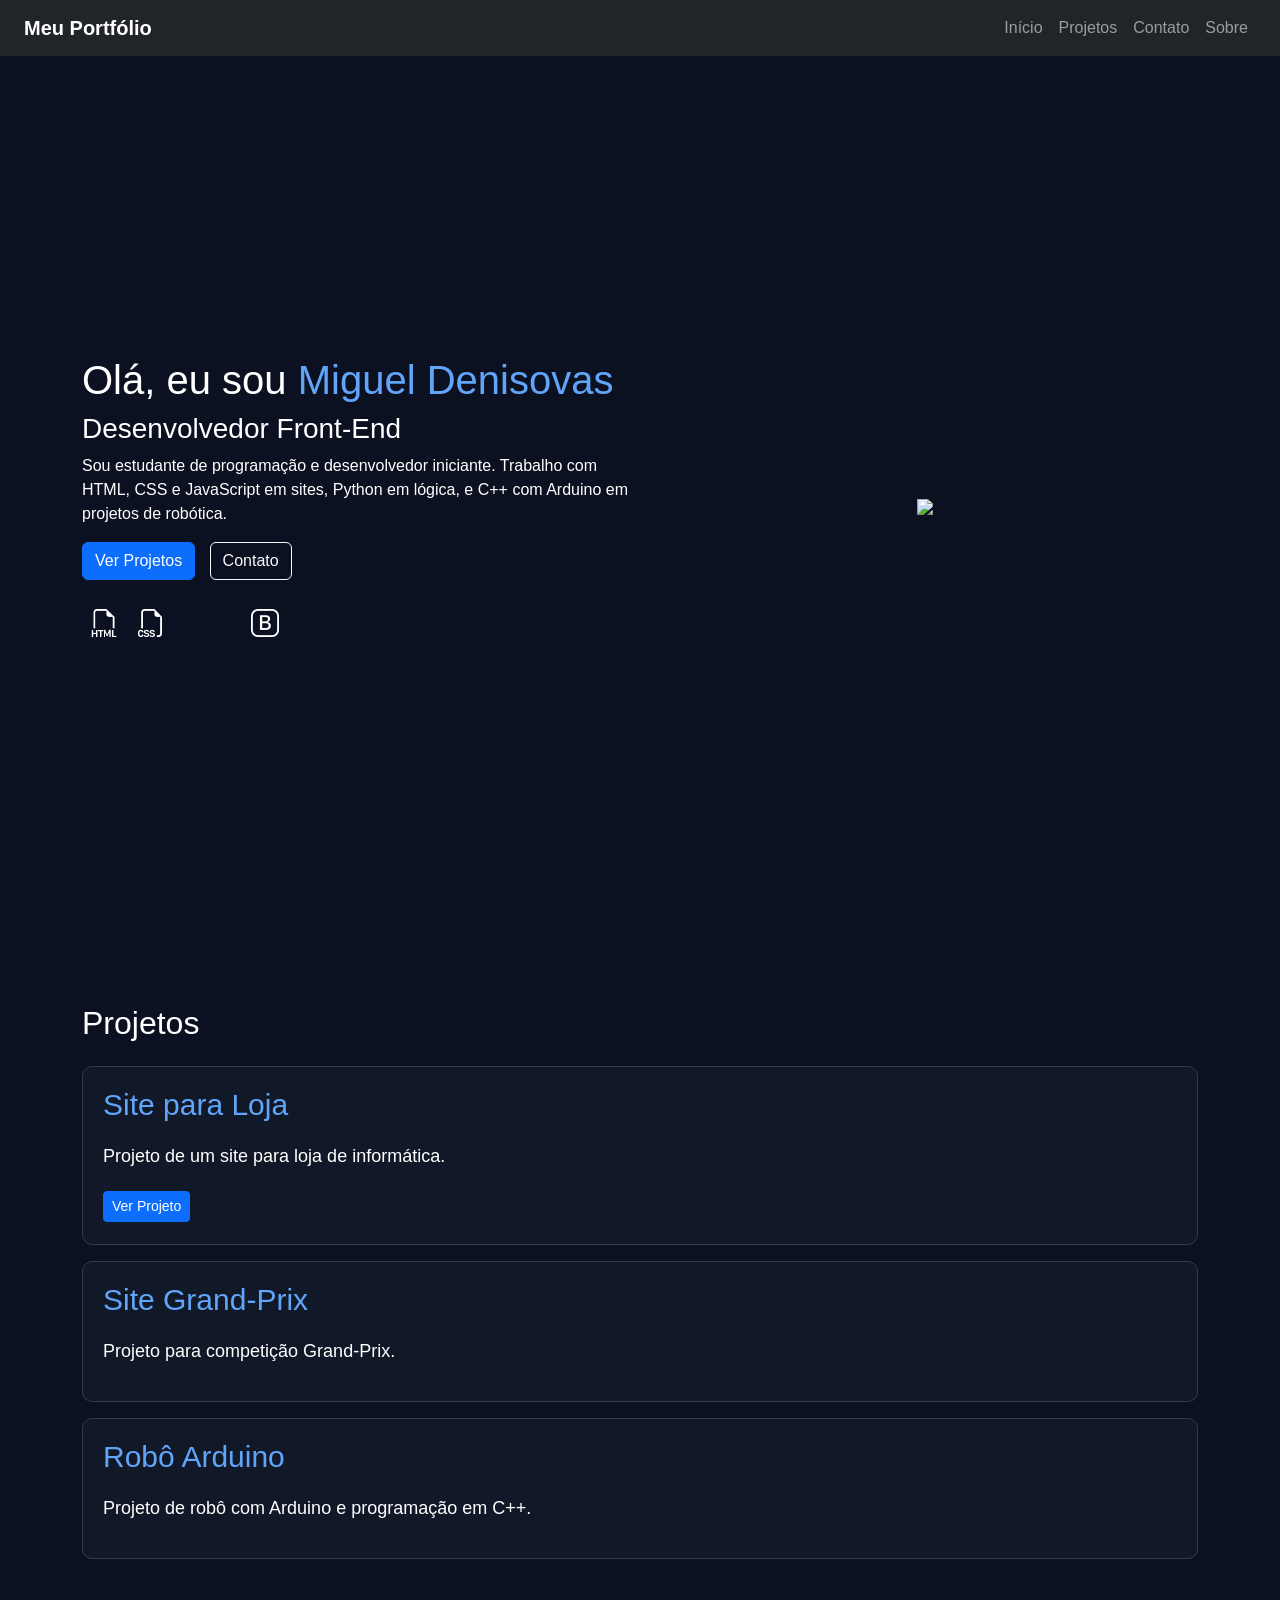
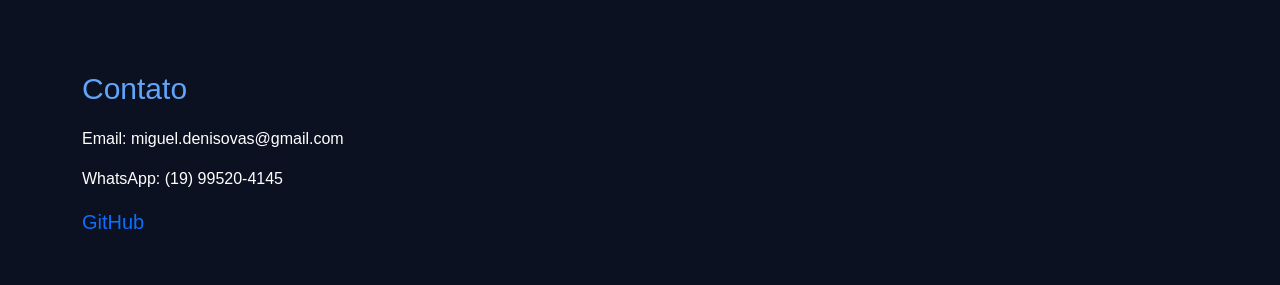
==== index.html @ 292602e7 "Portifolio pessoal" ====
<!DOCTYPE html>
<html lang="pt-br">
<head>
  <meta charset="UTF-8" />
  <meta name="viewport" content="width=device-width, initial-scale=1.0" />
  <title>Portfólio</title>

  <!-- Bootstrap -->
  <link href="https://cdn.jsdelivr.net/npm/bootstrap@5.3.3/dist/css/bootstrap.min.css" rel="stylesheet">

  <link href="https://cdn.jsdelivr.net/npm/bootstrap-icons/font/bootstrap-icons.css" rel="stylesheet">
  <link rel="stylesheet" href="https://cdn.jsdelivr.net/gh/devicons/devicon@latest/devicon.min.css">

  <link rel="stylesheet" href="style.css">
</head>

<body>

<nav class="navbar navbar-expand-lg navbar-dark px-4 bg-dark menu">
  <a class="navbar-brand fw-bold logo" href="#">Meu Portfólio</a>

  <button class="navbar-toggler" type="button" data-bs-toggle="collapse" data-bs-target="#menu">
    <span class="navbar-toggler-icon"></span>
  </button>

  <div class="collapse navbar-collapse" id="menu">
    <ul class="navbar-nav ms-auto menu-lista">
      <li class="nav-item"><a class="nav-link" href="#inicio">Início</a></li>
      <li class="nav-item"><a class="nav-link" href="#projetos">Projetos</a></li>
      <li class="nav-item"><a class="nav-link" href="contato.html">Contato</a></li>
      <li class="nav-item"><a class="nav-link" href="sobre.html">Sobre</a></li>
    </ul>
  </div>
</nav>

<section id="inicio" class="container inicio py-5">
  <div class="row align-items-center">

    <div class="col-md-6 texto">
      <h1>Olá, eu sou <span class="nome">Miguel Denisovas</span></h1>
      <h3>Desenvolvedor Front-End</h3>

      <p>
        
        Sou estudante de programação e desenvolvedor iniciante. Trabalho com HTML, CSS e JavaScript em sites,
        Python em lógica, e C++ com Arduino em projetos de robótica.
      </p>

      <div class="botoes mt-3">
        <a href="#projetos" class="btn btn-primary">Ver Projetos</a>
        <a href="contato.html" class="btn btn-outline-light">Contato</a>
      </div>

      <div class="icones mt-4">

        <i class="bi bi-filetype-html fs-3 m-2"></i>
        <i class="bi bi-filetype-css fs-3 m-2"></i>

        <i class="devicon-javascript-plain colored fs-3 m-2"></i>
        <i class="devicon-python-plain colored fs-3 m-2"></i>
        <i class="devicon-cplusplus-plain colored fs-3 m-2"></i>
        <i class="devicon-arduino-plain colored fs-3 m-2"></i>

        <i class="bi bi-bootstrap fs-3 m-2"></i>

      </div>
    </div>

    <div class="col-md-6 text-center">
      <img src="https://cdn-icons-png.flaticon.com/512/4140/4140048.png"
           class="img-fluid" style="max-width: 300px;">
    </div>

  </div>
</section>

<section id="projetos" class="container projetos py-5">

  <h2 class="mb-4">Projetos</h2>

  <div class="projeto mb-3">
    <h3>Site para Loja</h3>
    <p>Projeto de um site para loja de informática.</p>
    <a class="btn btn-primary btn-sm" href="https://pratiinfo.vercel.app/" target="_blank">
      Ver Projeto
    </a>
  </div>

  <div class="projeto mb-3">
    <h3>Site Grand-Prix</h3>
    <p>Projeto para competição Grand-Prix.</p>
  </div>

  <div class="projeto mb-3">
    <h3>Robô Arduino</h3>
    <p>Projeto de robô com Arduino e programação em C++.</p>
  </div>

</section>

<section id="contato" class="container contato py-5">
  <h2>Contato</h2>

  <p>Email: miguel.denisovas@gmail.com</p>
  <p>WhatsApp: (19) 99520-4145</p>
  <a class="git" href="https://github.com/Miguel-Deniss">GitHub</a>
</section>

<!-- Bootstrap JS -->
<script src="https://cdn.jsdelivr.net/npm/bootstrap@5.3.3/dist/js/bootstrap.bundle.min.js"></script>

</body>
</html>
---- style.css ----
body {
  background-color: #0b1120;
  color: white;
  font-family: Arial, sans-serif;
}

.navbar {
  background-color: #111827;
}

.inicio {
  min-height: 100vh;
  display: flex;
  align-items: center;
}

.nome {
  color: #60a5fa;
}

.botoes a {
  margin-right: 10px;
}

.icones i {
  font-size: 2.2rem;
  margin: 10px;
  transition: 0.2s;
}

.icones i:hover {
  transform: scale(1.2);
}

.projetos h3,
.contato h2 {
  margin-bottom: 20px;
  font-size: 30px;
  color: #60a5fa;
}

.projeto {
  background-color: #111827;
  color: white;
  font-size: 25px;
  padding: 20px;
  margin: 10px 0;
  border-radius: 10px;
  border: 1px solid #2c3e50;
  width: 100%;
  transition: 0.2s;
}

.projeto:hover {
  background-color: #2c3e50;
  transform: scale(1.01);
}

.projeto p {
  font-size: 18px;
}

.ver-projeto {
  font-size: 18px;
  text-decoration: none;
  color: #60a5fa;
}

/* SOBRE MIM */
.titulo {
  margin-bottom: 15px;
}

.texto {
  margin-bottom: 10px;
  line-height: 1.5;
}

.subtitulo {
  margin-top: 20px;
  margin-bottom: 10px;
}

.bloco {
  margin-bottom: 15px;
}

.foto {
  border-radius: 50%;
  border: 2px solid #2c3e50;
}

.bloco i {
  font-size: 2.2rem;
  margin: 8px;
  transition: 0.2s;
}

.bloco i:hover {
  transform: scale(1.2);
}

#formContato {
  display: flex;
  flex-direction: column;
  gap: 10px;
  max-width: 500px;
}

#formContato label {
  margin-top: 10px;
  color: white;
}

#formContato input,
#formContato textarea {
  background-color: #111827;
  border: 1px solid #2c3e50;
  color: white;
  padding: 10px;
  border-radius: 6px;
  font-size: 16px;
}

#formContato input::placeholder,
#formContato textarea::placeholder {
  color: #9ca3af;
}

#formContato input:focus,
#formContato textarea:focus {
  outline: none;
  border-color: #60a5fa;
}

#formContato textarea {
  min-height: 120px;
  resize: none;
}

#formContato button {
  background-color: #2563eb;
  color: white;
  border: none;
  padding: 10px;
  border-radius: 6px;
  cursor: pointer;
  transition: 0.2s;
}

#formContato button:hover {
  background-color: #1d4ed8;
  transform: scale(1.02);

}

.bio  {
  font-size: 18px;
}

.tech {
  color: #60a5fa;
}

.tech-stack {
  color: #1b54cd;
}

.icones-tech i {
  font-size: 2.5rem;
  margin: 10px;
  transition: 0.2s;
}

.icones-tech i:hover {
  transform: scale(1.2);
  color: #60a5fa;
}

.foto-tech {
  max-width: 220px;
  border: 2px solid #2c3e50;
}

.git {
  font-size: 20px;
  text-decoration: none;
}
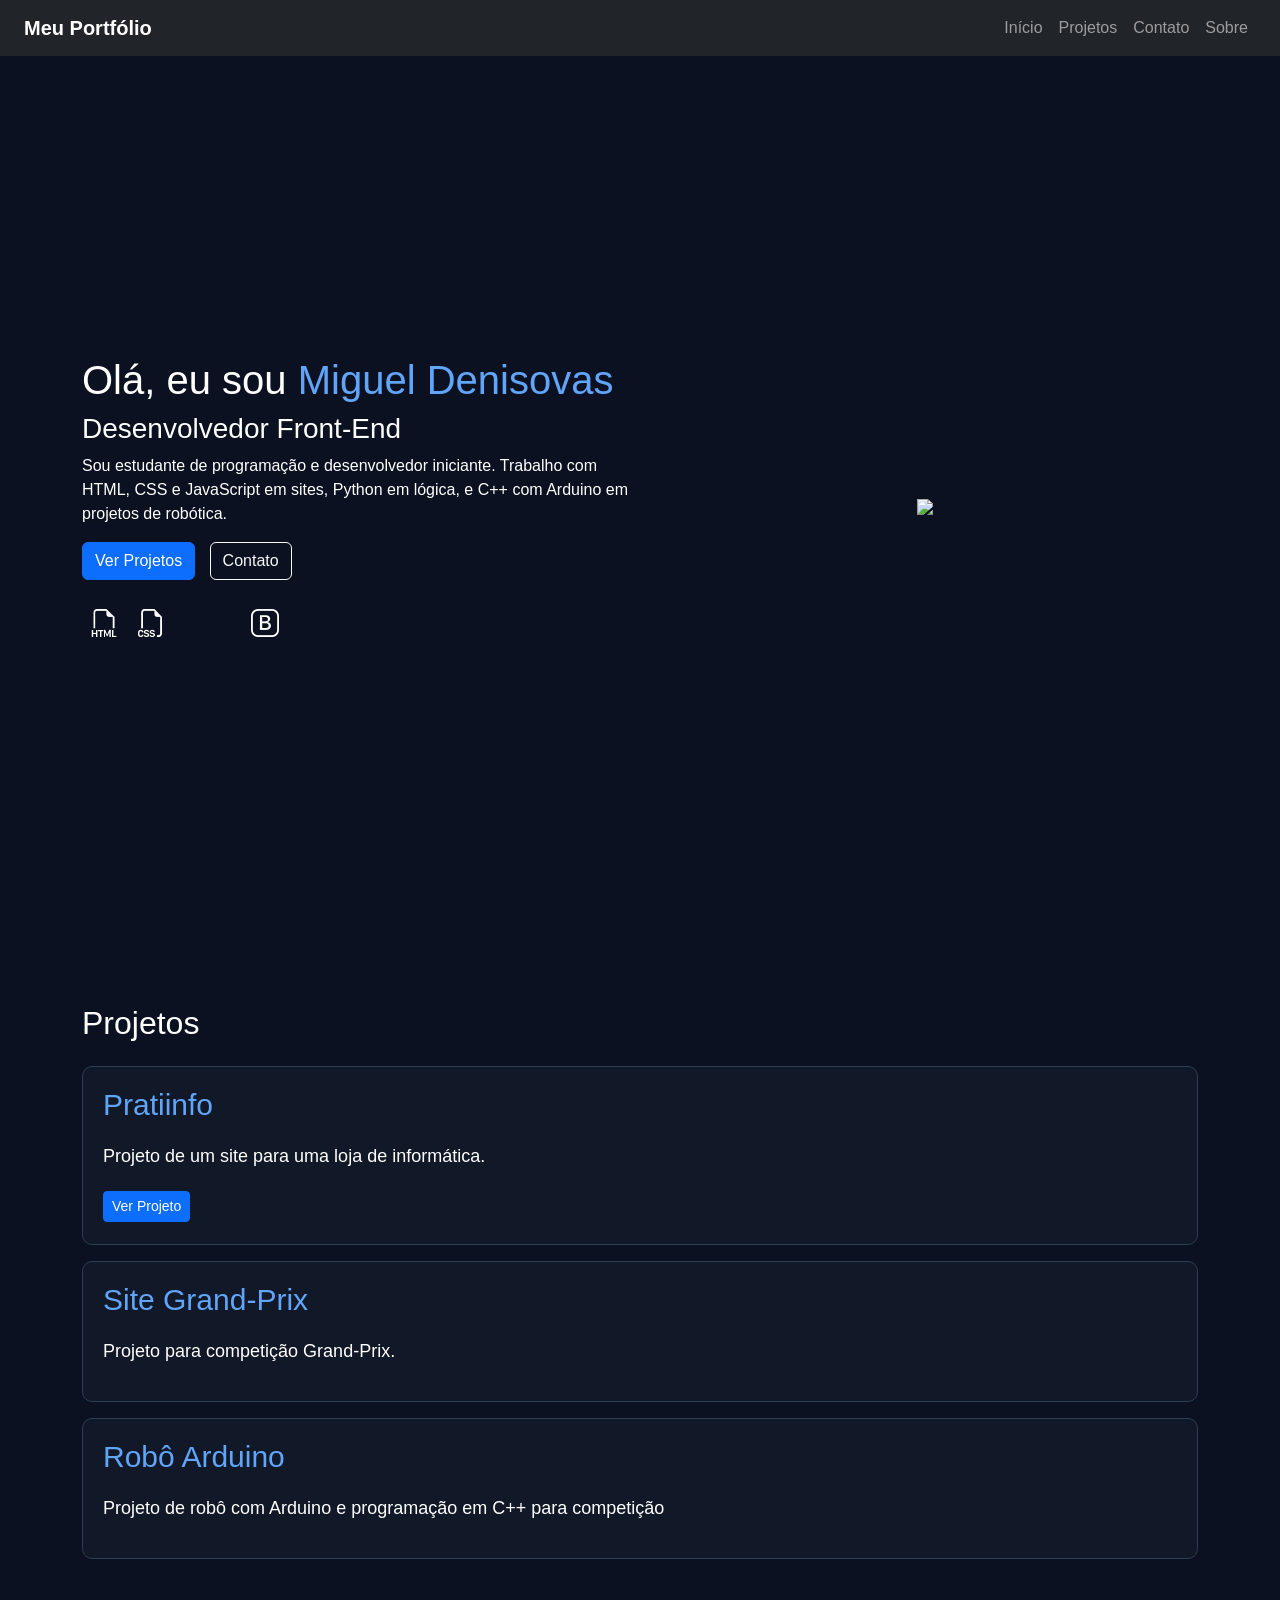
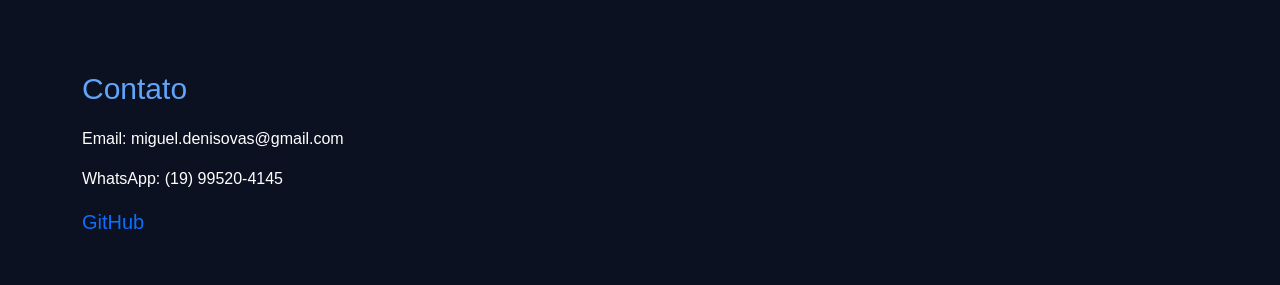
==== commit 434d9367: "Update index.html" ====
--- a/index.html
+++ b/index.html
@@ -79,8 +79,8 @@
   <h2 class="mb-4">Projetos</h2>
 
   <div class="projeto mb-3">
-    <h3>Site para Loja</h3>
-    <p>Projeto de um site para loja de informática.</p>
+    <h3>Pratiinfo</h3>
+    <p>Projeto de um site para uma loja de informática.</p>
     <a class="btn btn-primary btn-sm" href="https://pratiinfo.vercel.app/" target="_blank">
       Ver Projeto
     </a>
@@ -93,7 +93,7 @@
 
   <div class="projeto mb-3">
     <h3>Robô Arduino</h3>
-    <p>Projeto de robô com Arduino e programação em C++.</p>
+    <p>Projeto de robô com Arduino e programação em C++ para competição</p>
   </div>
 
 </section>
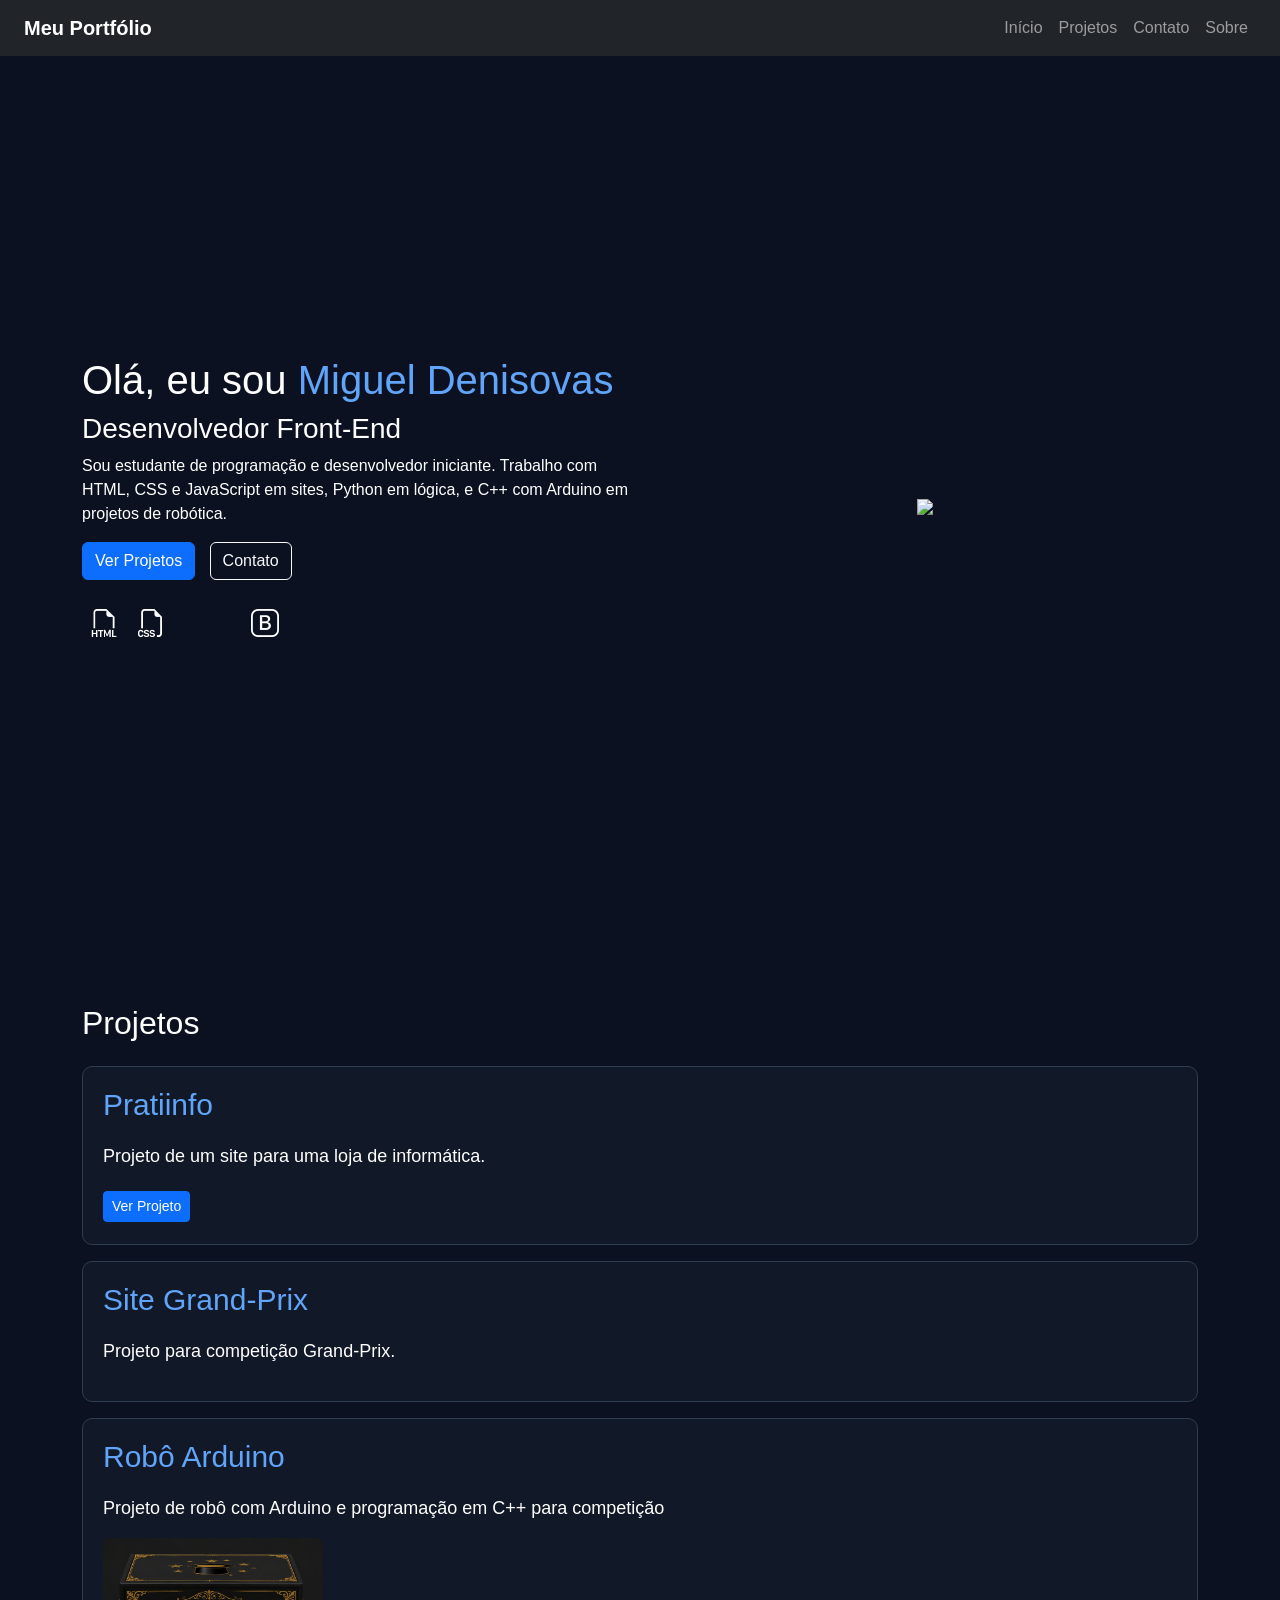
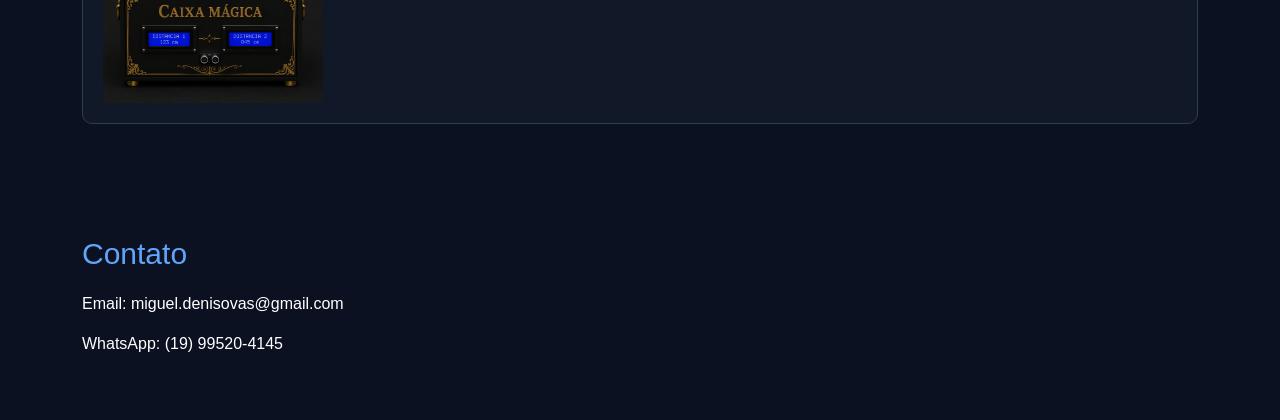
==== commit 329be13b: "Mudanças de imagens e decoração" ====
--- a/index.html
+++ b/index.html
@@ -94,6 +94,9 @@
   <div class="projeto mb-3">
     <h3>Robô Arduino</h3>
     <p>Projeto de robô com Arduino e programação em C++ para competição</p>
+    <img src="images/Robo-OBR.png"
+           class="img-fluid rounded"
+           style="max-width: 220px;">
   </div>
 
 </section>
@@ -103,7 +106,9 @@
 
   <p>Email: miguel.denisovas@gmail.com</p>
   <p>WhatsApp: (19) 99520-4145</p>
-  <a class="git" href="https://github.com/Miguel-Deniss">GitHub</a>
+  <a href="https://github.com/Miguel-Deniss" target="_blank">
+    <i class="devicon-github-original github-icon"></i>
+  </a>
 </section>
 
 <!-- Bootstrap JS -->
--- a/style.css
+++ b/style.css
@@ -185,4 +185,19 @@
 .git {
   font-size: 20px;
   text-decoration: none;
+}
+
+a {
+  text-decoration: none;
+}
+
+.github-icon {
+  font-size: 35px;
+  color: white;
+  
+  
+}
+
+.github-icon:hover {
+  color: #adaeb0;
 }
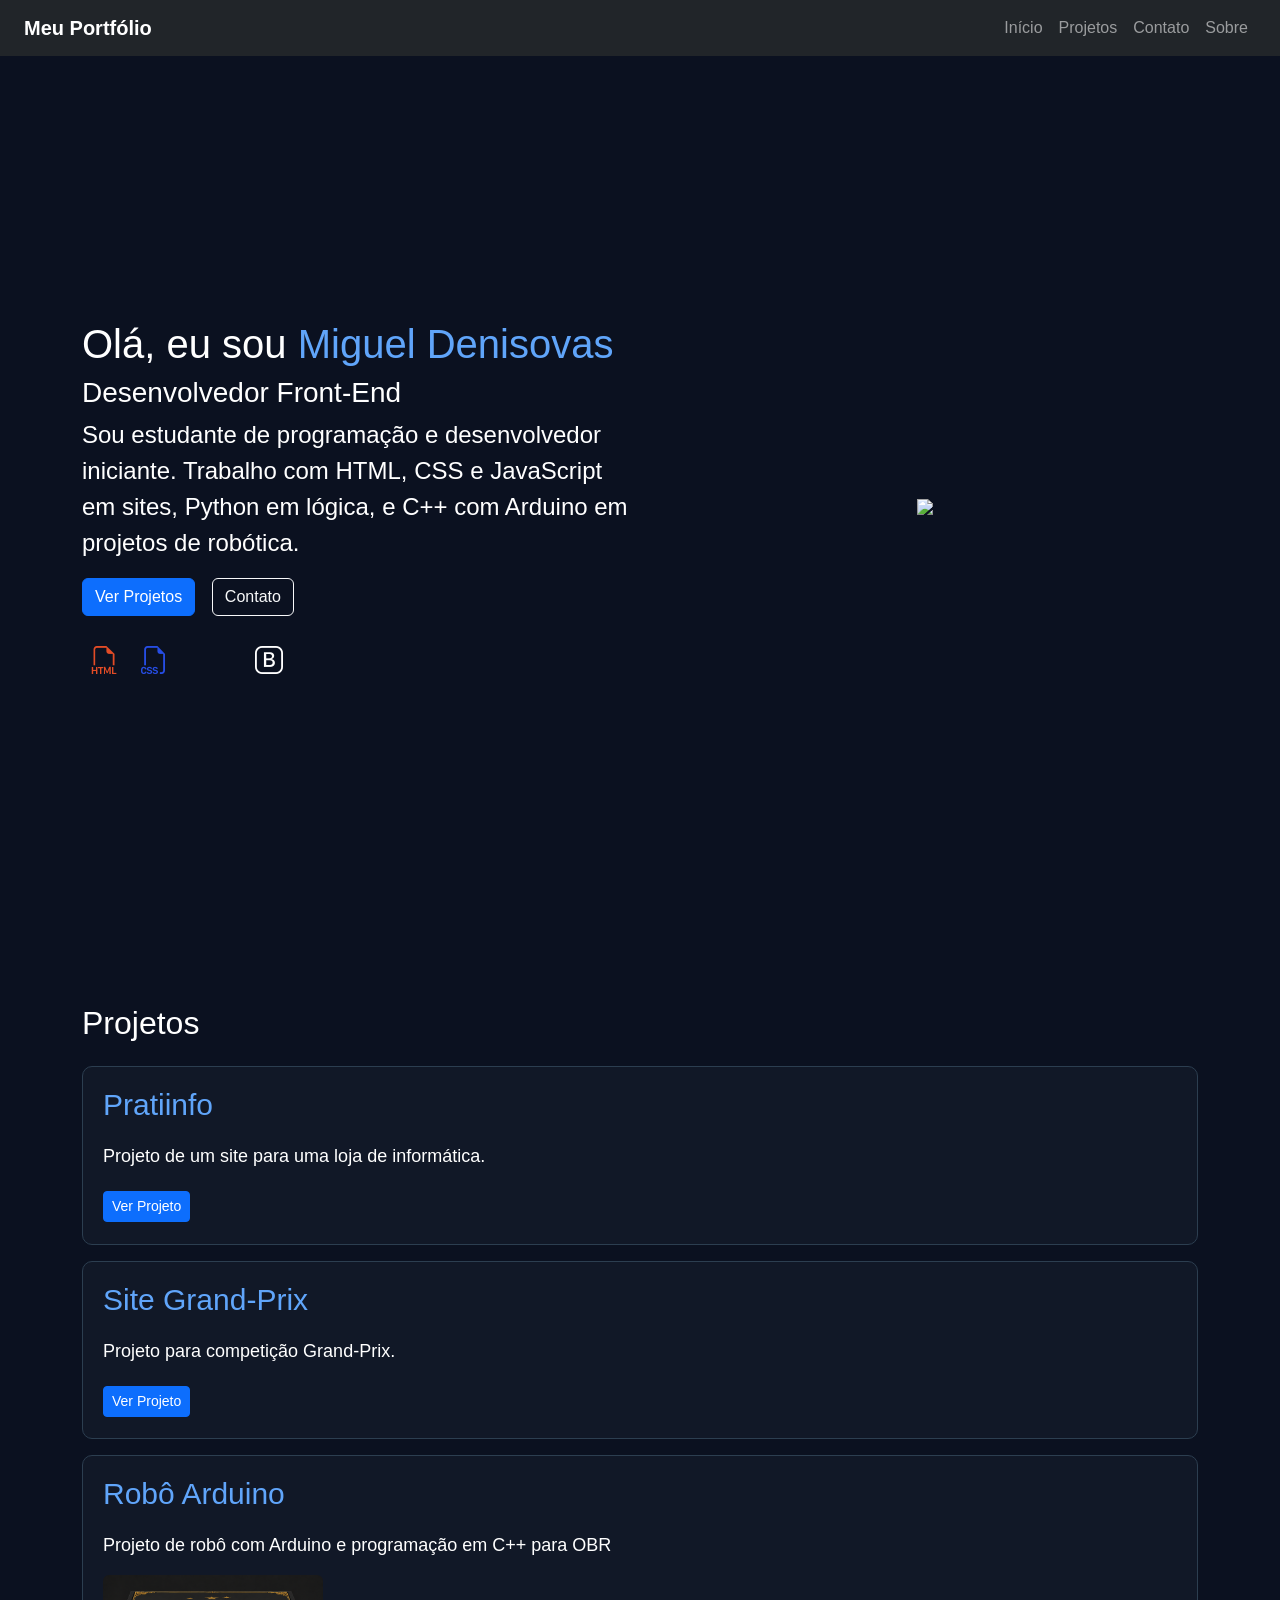
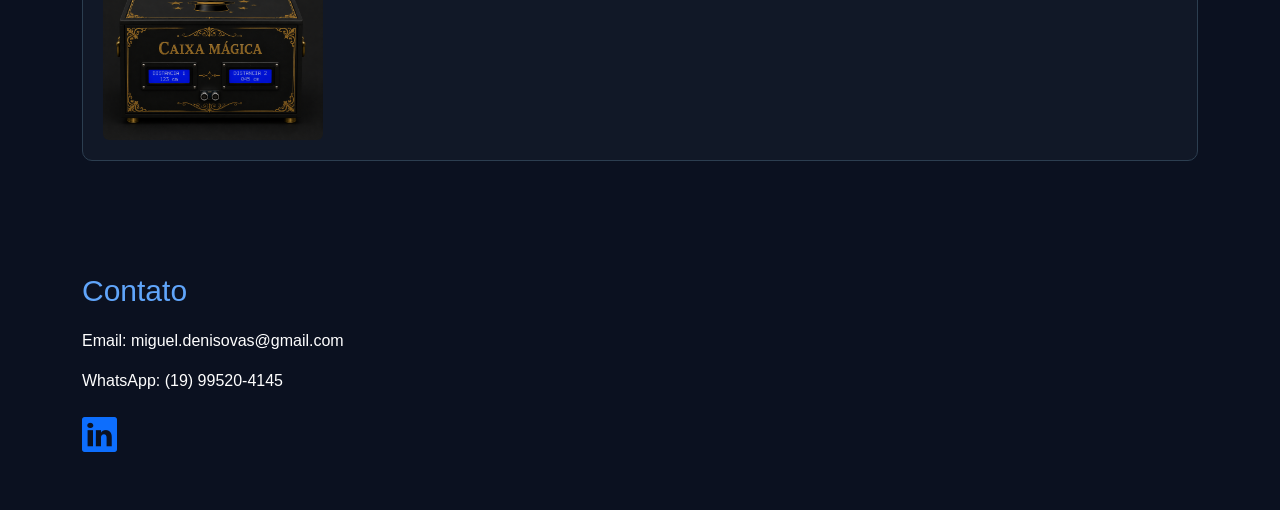
==== commit da4c0645: "Decoração" ====
--- a/index.html
+++ b/index.html
@@ -36,7 +36,7 @@
 <section id="inicio" class="container inicio py-5">
   <div class="row align-items-center">
 
-    <div class="col-md-6 texto">
+    <div class="col-md-6 texto fs-4">
       <h1>Olá, eu sou <span class="nome">Miguel Denisovas</span></h1>
       <h3>Desenvolvedor Front-End</h3>
 
@@ -53,11 +53,11 @@
 
       <div class="icones mt-4">
 
-        <i class="bi bi-filetype-html fs-3 m-2"></i>
-        <i class="bi bi-filetype-css fs-3 m-2"></i>
+        <i class="bi bi-filetype-html html-icon fs-3 m-2"></i>
+        <i class="bi bi-filetype-css css-icon fs-3 m-2"></i>
 
         <i class="devicon-javascript-plain colored fs-3 m-2"></i>
-        <i class="devicon-python-plain colored fs-3 m-2"></i>
+        <i class="devicon-python-plain python-icon fs-3 m-2"></i>
         <i class="devicon-cplusplus-plain colored fs-3 m-2"></i>
         <i class="devicon-arduino-plain colored fs-3 m-2"></i>
 
@@ -89,11 +89,14 @@
   <div class="projeto mb-3">
     <h3>Site Grand-Prix</h3>
     <p>Projeto para competição Grand-Prix.</p>
+    <a class="btn btn-primary btn-sm" href="https://github.com/Miguel-Deniss/Site-Grand-Prix" target="_blank">
+      Ver Projeto
+    </a>
   </div>
 
   <div class="projeto mb-3">
     <h3>Robô Arduino</h3>
-    <p>Projeto de robô com Arduino e programação em C++ para competição</p>
+    <p>Projeto de robô com Arduino e programação em C++ para OBR</p>
     <img src="images/Robo-OBR.png"
            class="img-fluid rounded"
            style="max-width: 220px;">
@@ -109,6 +112,9 @@
   <a href="https://github.com/Miguel-Deniss" target="_blank">
     <i class="devicon-github-original github-icon"></i>
   </a>
+  <a href="https://www.linkedin.com/in/miguel-denisovas-1129bb366/?trk=public-profile-join-page " target="_blank">
+    <i class="bi bi-linkedin linkedin-icon"></i>
+  </a>
 </section>
 
 <!-- Bootstrap JS -->
--- a/style.css
+++ b/style.css
@@ -7,6 +7,19 @@
 .navbar {
   background-color: #111827;
 }
+
+.python-icon {
+  color: #60a5fa;
+}
+
+.html-icon {
+  color: #e34c26;
+}
+
+.css-icon {
+  color: #264de4;
+}
+
 
 .inicio {
   min-height: 100vh;
@@ -200,4 +213,8 @@
 
 .github-icon:hover {
   color: #adaeb0;
+}
+
+.linkedin-icon {
+  font-size: 35px;
 }
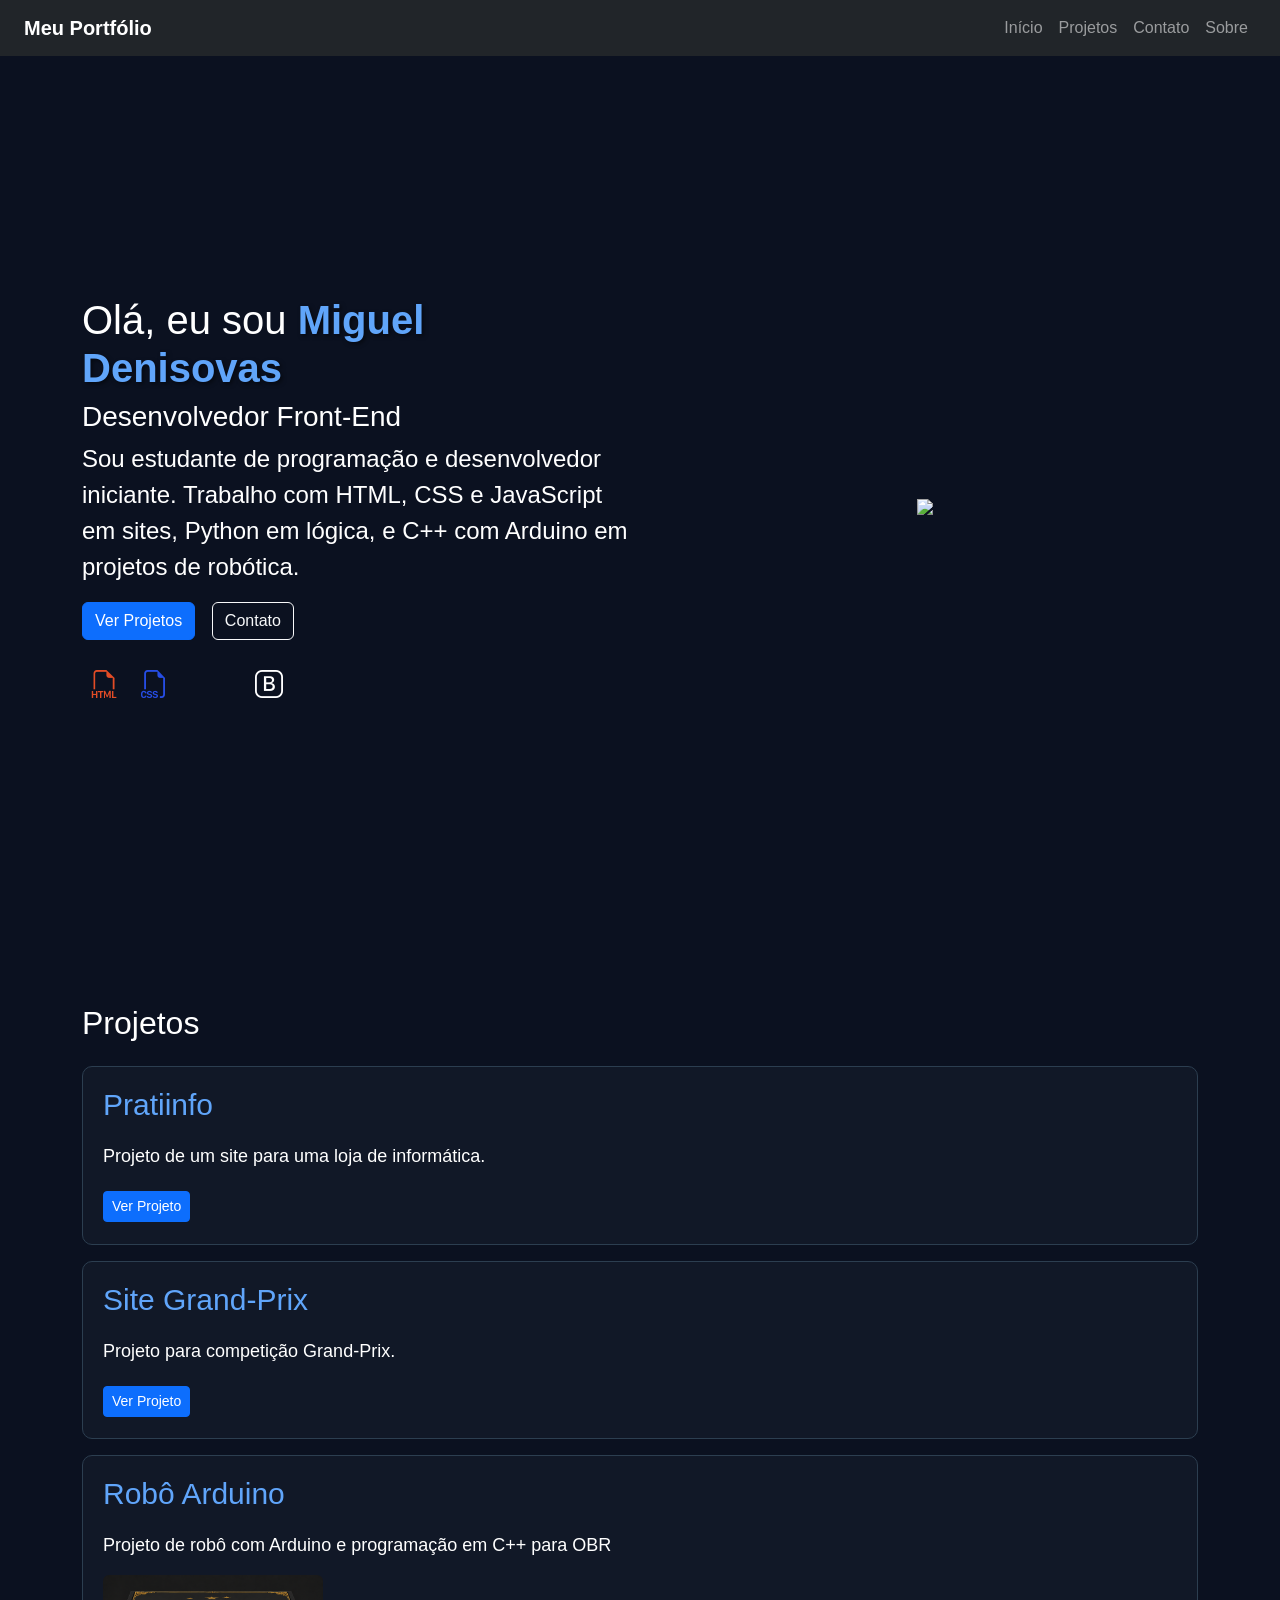
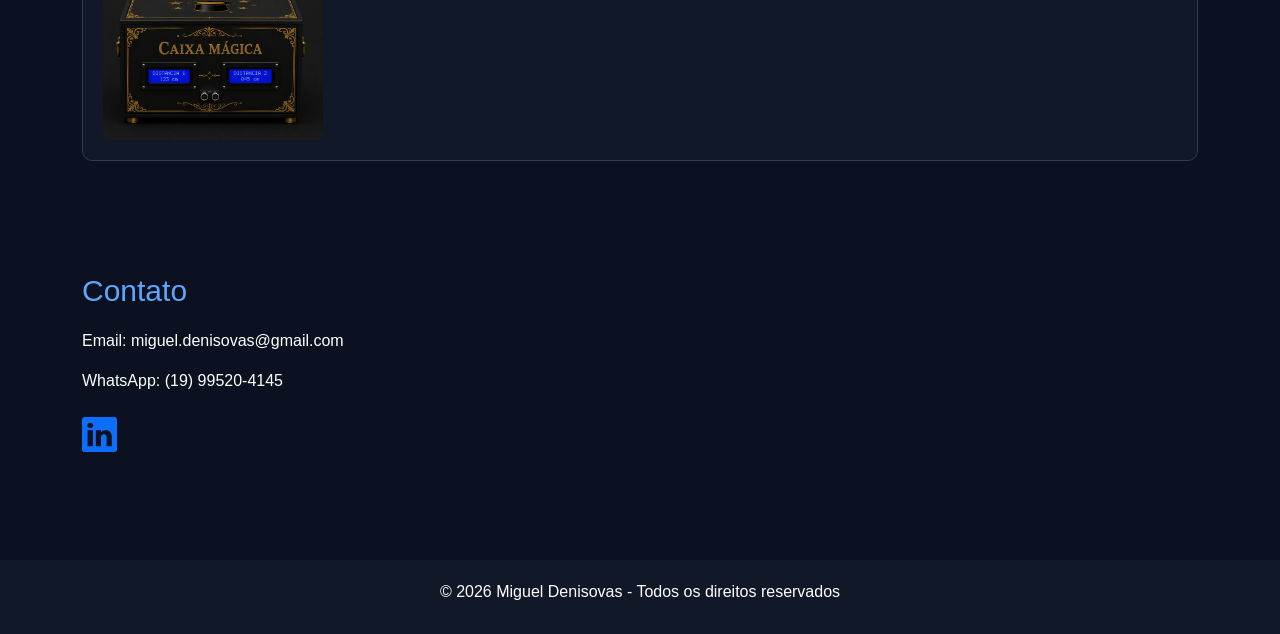
==== commit 96a833b5: "Ajustes Adição de Footer simples, correção de erros, e mudança no estilo" ====
--- a/index.html
+++ b/index.html
@@ -41,7 +41,6 @@
       <h3>Desenvolvedor Front-End</h3>
 
       <p>
-        
         Sou estudante de programação e desenvolvedor iniciante. Trabalho com HTML, CSS e JavaScript em sites,
         Python em lógica, e C++ com Arduino em projetos de robótica.
       </p>
@@ -117,6 +116,10 @@
   </a>
 </section>
 
+<footer class="rodape">
+  <p>© 2026 Miguel Denisovas - Todos os direitos reservados</p>
+</footer>
+
 <!-- Bootstrap JS -->
 <script src="https://cdn.jsdelivr.net/npm/bootstrap@5.3.3/dist/js/bootstrap.bundle.min.js"></script>
 
--- a/style.css
+++ b/style.css
@@ -29,6 +29,9 @@
 
 .nome {
   color: #60a5fa;
+  font-size: 40px;
+  font-weight: bold;
+  text-shadow: 2px 2px 4px rgba(0, 0, 0, 0.5);
 }
 
 .botoes a {
@@ -217,4 +220,26 @@
 
 .linkedin-icon {
   font-size: 35px;
+}
+
+.rodape {
+  background-color: #111827;
+  text-align: center;
+  padding: 20px;
+  margin-top: 50px;
+}
+
+.rodape p {
+  margin-bottom: 10px;
+}
+
+.rodape i {
+  font-size: 35px;
+  color: white;
+  transition: 0.2s;
+}
+
+.rodape i:hover {
+  color: #60a5fa;
+  transform: scale(1.1);
 }
